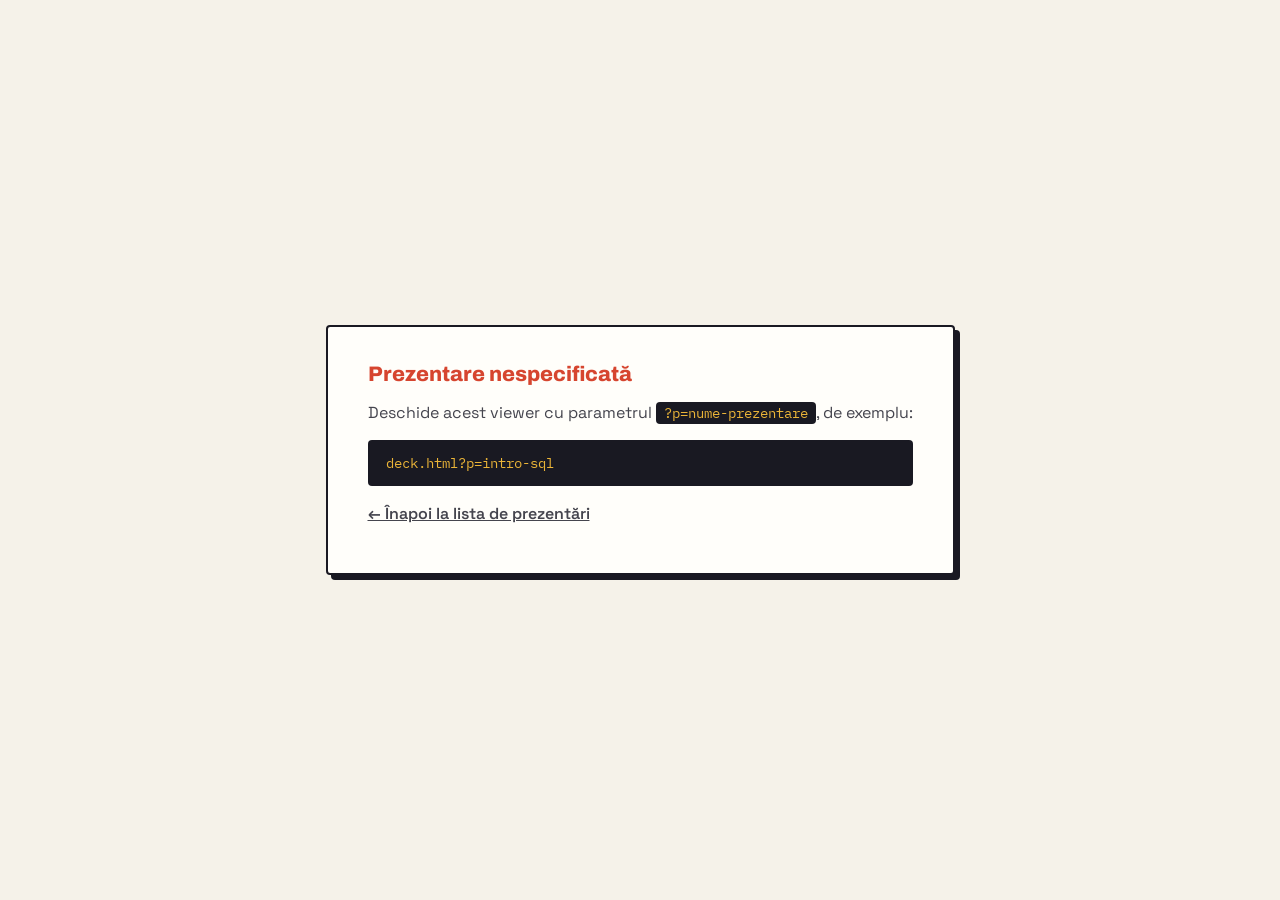
==== deck.html @ 7eb0e371 "Adăugat fișiere HTML pentru prezentare și index, inclusiv stiluri și scripturi necesare. Creată o pr" ====
<!DOCTYPE html>
<html lang="ro">
<head>
  <meta charset="UTF-8">
  <meta name="viewport" content="width=device-width, initial-scale=1.0">
  <title>Prezentare</title>
  <link rel="preconnect" href="https://fonts.googleapis.com">
  <link rel="preconnect" href="https://fonts.gstatic.com" crossorigin>
  <link href="https://fonts.googleapis.com/css2?family=Archivo:wght@700;800&family=Space+Grotesk:wght@400;500;700&family=IBM+Plex+Mono:wght@400;500;600&display=swap" rel="stylesheet">
  <link rel="stylesheet" href="assets/style.css">
  <link rel="stylesheet" href="assets/deck.css">
  <script>
    try {
      const t = new URLSearchParams(location.search).get("theme") || localStorage.getItem("mdeck-theme");
      if (t === "dark") document.documentElement.classList.add("dark");
    } catch (e) {}
  </script>
</head>
<body>
  <div id="progress"></div>

  <div id="stage-wrap">
    <div id="stage"></div>
  </div>

  <div id="hud">
    <a class="chip" id="chip-home" href="index.html" title="Înapoi la listă">
      <span class="dot"></span>
      <span id="chip-title">Prezentare</span>
    </a>
    <div class="controls">
      <button id="btn-prev" title="Slide anterior (←)">&#8592;</button>
      <span id="counter"></span>
      <button id="btn-next" title="Slide următor (→)">&#8594;</button>
      <button id="btn-grid" title="Vedere de ansamblu (G)">&#9638;</button>
      <button id="btn-theme" title="Temă închisă/deschisă (D)">&#9681;</button>
      <button id="btn-full" title="Ecran complet (F)">&#x26F6;</button>
    </div>
  </div>

  <div id="overview"></div>
  <div id="deck-error"></div>

  <script src="assets/vendor/markdown-it.min.js"></script>
  <script src="assets/vendor/highlight.min.js"></script>
  <script src="assets/vendor/languages/powershell.min.js"></script>
  <script src="assets/md.js"></script>
  <script src="assets/deck.js"></script>
</body>
</html>
---- assets/style.css ----
/* ============================================================
   Identitatea vizuală „Ovidiu Chiș” — varianta profesională
   Ultramarin & aur pe alb-os, structură fermă (borduri de
   cerneală, umbre dure mici), fără gradiente și fără zgomot.
   ============================================================ */

:root {
  /* fundaluri */
  --bone: #f5f2e9;        /* alb-os cald — fundalul de bază */
  --paper: #fffefa;       /* alb hârtie — carduri, suprafețe */

  /* cerneală */
  --ink: #191922;         /* negru-cerneală — text, borduri */
  --ink-soft: #45454e;    /* text secundar */
  --muted: #8a877e;       /* text estompat */

  /* semnătura cromatică */
  --ultra: #2033c4;       /* ultramarin Klein — culoarea principală */
  --ultra-deep: #16227e;  /* ultramarin de noapte */
  --gold: #eab438;        /* auriu cald — accent, folosit cu măsură */
  --azure: #2d8fc4;
  --coral: #d6452f;
  --green: #2a8a5e;
  --plum: #6a44b8;
  --sky: #6db5dd;

  /* derivate de temă */
  --shadow-c: var(--ink);              /* culoarea umbrelor dure */
  --dot: rgba(25, 25, 34, 0.045);      /* punctele texturii de fundal */
  --line-soft: rgba(25, 25, 34, 0.16); /* linii fine (rânduri tabel) */
  --line-mid: rgba(25, 25, 34, 0.32);  /* linii medii (separatoare, taguri) */
  --code-bg: #191922;                  /* fundalul blocurilor de cod, fix în ambele teme */
  --title-bg: var(--ultra);            /* fundalul slide-urilor de titlu/secțiune */

  --border: 2px solid var(--ink);
  --shadow: 5px 5px 0 var(--shadow-c);
  --shadow-sm: 3px 3px 0 var(--shadow-c);

  --sans: "Space Grotesk", "Segoe UI", system-ui, sans-serif;
  --display: "Archivo", "Space Grotesk", sans-serif;
  --mono: "IBM Plex Mono", "Cascadia Code", Consolas, monospace;

  --r: 4px;               /* colțuri abia rotunjite */
}

/* ---------- tema închisă (tasta D în prezentare) ---------- */
html.dark {
  --bone: #14141c;
  --paper: #1d1d27;
  --ink: #ece8db;
  --ink-soft: #b6b2a6;
  --muted: #84817a;

  --shadow-c: rgba(0, 0, 0, 0.55);
  --dot: rgba(236, 232, 219, 0.04);
  --line-soft: rgba(236, 232, 219, 0.12);
  --line-mid: rgba(236, 232, 219, 0.28);
  --title-bg: var(--ultra-deep);

  /* accente luminate, ca să rămână lizibile pe fundal închis */
  --ultra: #5e6ce0;
  --azure: #4fb2e6;
  --coral: #f06a52;
  --green: #3cba7a;
  --plum: #976ee8;
  --sky: #7ec9ec;
  --gold: #f0bb4a;
}

* { box-sizing: border-box; margin: 0; padding: 0; }

html, body {
  background: var(--bone);
  color: var(--ink);
  font-family: var(--sans);
  -webkit-font-smoothing: antialiased;
}

::selection { background: var(--gold); color: #191922; }

/* ---------- fundal: hârtie cu puncte foarte fine ---------- */
.ambient {
  position: fixed;
  inset: 0;
  z-index: -1;
  background:
    radial-gradient(circle, var(--dot) 1px, transparent 1.4px) 0 0 / 26px 26px,
    var(--bone);
}

/* ---------- layout pagină ---------- */
.wrap {
  max-width: 1120px;
  margin: 0 auto;
  padding: 0 32px;
}

header.site {
  display: flex;
  align-items: center;
  justify-content: space-between;
  padding: 30px 0;
}

.brand {
  display: flex;
  align-items: center;
  gap: 14px;
  font-family: var(--mono);
  font-size: 14px;
  font-weight: 600;
  letter-spacing: 0.1em;
  text-transform: uppercase;
  color: var(--ink);
  text-decoration: none;
}

.brand .monogram {
  display: grid;
  place-items: center;
  width: 36px;
  height: 36px;
  background: var(--ultra);
  color: var(--bone);
  border: var(--border);
  box-shadow: var(--shadow-sm);
  font-family: var(--display);
  font-weight: 800;
  font-size: 13px;
  letter-spacing: 0;
}

.hint {
  font-family: var(--mono);
  font-size: 12.5px;
  color: var(--ink-soft);
}

/* ---------- hero ---------- */
.hero { padding: 64px 0 24px; }

.hero .kicker {
  display: flex;
  align-items: center;
  gap: 10px;
  font-family: var(--mono);
  font-size: 13px;
  font-weight: 600;
  letter-spacing: 0.2em;
  text-transform: uppercase;
  color: var(--ultra);
  margin-bottom: 24px;
}

.hero .kicker::before {
  content: "";
  width: 10px;
  height: 10px;
  background: var(--ultra);
}

.hero h1 {
  font-family: var(--display);
  font-size: clamp(42px, 6vw, 70px);
  font-weight: 800;
  letter-spacing: -0.02em;
  line-height: 1.1;
  color: var(--ink);
}

/* subliniere tip marker — auriul folosit chirurgical */
.hero h1 .hl {
  background: linear-gradient(transparent 64%, var(--gold) 64%);
  padding: 0 4px;
}

.hero p {
  margin-top: 24px;
  max-width: 580px;
  font-size: 18px;
  line-height: 1.65;
  color: var(--ink-soft);
}

/* ---------- grid prezentări ---------- */
.decks {
  display: grid;
  grid-template-columns: repeat(auto-fill, minmax(330px, 1fr));
  gap: 28px;
  padding: 44px 0 90px;
}

.deck-card {
  position: relative;
  display: flex;
  flex-direction: column;
  gap: 14px;
  padding: 28px 28px 24px;
  background: var(--paper);
  border: var(--border);
  border-top: 4px solid var(--a, var(--ultra));
  border-radius: var(--r);
  box-shadow: var(--shadow);
  text-decoration: none;
  color: var(--ink);
  transition: transform 0.15s ease, box-shadow 0.15s ease;
}

.deck-card:hover {
  transform: translate(-2px, -2px);
  box-shadow: 7px 7px 0 var(--ink);
}

.deck-card:active {
  transform: translate(1px, 1px);
  box-shadow: 3px 3px 0 var(--ink);
}

.deck-card .meta {
  font-family: var(--mono);
  font-size: 11.5px;
  font-weight: 600;
  letter-spacing: 0.14em;
  text-transform: uppercase;
  color: var(--a, var(--ultra));
}

.deck-card h2 {
  font-family: var(--display);
  font-size: 23px;
  font-weight: 800;
  letter-spacing: -0.01em;
  line-height: 1.25;
}

.deck-card p {
  font-size: 15px;
  line-height: 1.6;
  color: var(--ink-soft);
  flex: 1;
}

.deck-card .foot {
  display: flex;
  align-items: center;
  justify-content: space-between;
  margin-top: 6px;
  padding-top: 16px;
  border-top: 1px solid var(--line-mid);
}

.deck-card .tags {
  display: flex;
  gap: 8px;
  flex-wrap: wrap;
}

.deck-card .tag {
  font-family: var(--mono);
  font-size: 11px;
  font-weight: 500;
  color: var(--ink-soft);
  padding: 3px 10px;
  border: 1px solid var(--line-mid);
  background: var(--bone);
}

.deck-card .go {
  font-family: var(--mono);
  font-size: 13px;
  font-weight: 600;
  color: var(--ultra);
  white-space: nowrap;
  transition: transform 0.15s ease;
}

.deck-card:hover .go { transform: translateX(3px); }

/* accente — nume vechi, paleta proprie */
[data-accent="teal"]    { --a: var(--azure); }
[data-accent="indigo"]  { --a: var(--ultra); }
[data-accent="violet"]  { --a: var(--plum); }
[data-accent="amber"]   { --a: var(--gold); }
[data-accent="rose"]    { --a: var(--coral); }
[data-accent="emerald"] { --a: var(--green); }
[data-accent="sky"]     { --a: var(--sky); }

/* ---------- panou eroare ---------- */
.error-panel {
  margin: 60px auto;
  max-width: 640px;
  padding: 36px 40px;
  background: var(--paper);
  border: var(--border);
  border-radius: var(--r);
  box-shadow: var(--shadow);
}

.error-panel h2 {
  font-family: var(--display);
  font-size: 21px;
  font-weight: 800;
  margin-bottom: 14px;
  color: var(--coral);
}
.error-panel p { color: var(--ink-soft); line-height: 1.7; margin-bottom: 10px; }

.error-panel code {
  display: block;
  margin: 14px 0;
  padding: 14px 18px;
  background: var(--code-bg);
  color: var(--gold);
  border-radius: var(--r);
  font-family: var(--mono);
  font-size: 14px;
}

footer.site {
  padding: 28px 0 50px;
  font-family: var(--mono);
  font-size: 12.5px;
  color: var(--ink-soft);
  border-top: 1px solid var(--line-mid);
}

/* ---------- buton temă (pagina de start) ---------- */
.theme-btn {
  appearance: none;
  width: 36px;
  height: 36px;
  display: grid;
  place-items: center;
  background: var(--paper);
  color: var(--ink);
  border: var(--border);
  box-shadow: var(--shadow-sm);
  font-size: 15px;
  cursor: pointer;
  transition: transform 0.12s ease, box-shadow 0.12s ease;
}

.theme-btn:hover { transform: translate(-1px, -1px); box-shadow: 4px 4px 0 var(--shadow-c); }
---- assets/deck.css ----
/* ============================================================
   Viewer de slide-uri — identitatea „Ovidiu Chiș”, varianta
   profesională. Conținut pe alb-os; titlu/secțiune pe
   ultramarin plin. Proiectate la 1280×720, scalate la viewport.
   ============================================================ */

html, body {
  height: 100%;
  overflow: hidden;
  background: var(--code-bg); /* cadru constant, indiferent de temă */
}

/* ---------- scenă ---------- */
#stage-wrap {
  position: fixed;
  inset: 0;
}

#stage {
  position: absolute;
  left: 50%;
  top: 50%;
  width: 1280px;
  height: 720px;
  margin-left: -640px;
  margin-top: -360px;
  transform-origin: center center;
}

/* ---------- slide ---------- */
.slide {
  position: absolute;
  inset: 0;
  padding: 64px 84px 76px;
  display: flex;
  flex-direction: column;
  background:
    radial-gradient(circle, var(--dot) 1px, transparent 1.4px) 0 0 / 26px 26px,
    var(--bone);
  opacity: 0;
  visibility: hidden;
  transform: translateX(18px);
  transition: opacity 0.25s ease-out,
              transform 0.25s ease-out,
              visibility 0s linear 0.25s;
}

/* copiii nu se comprimă: conținutul prea lung depășește vizibil
   slide-ul în loc să fie tăiat pe tăcute */
.slide > * { flex-shrink: 0; }

.slide.current {
  opacity: 1;
  visibility: visible;
  transform: translateX(0);
  transition: opacity 0.25s ease-out,
              transform 0.25s ease-out;
}

/* ---------- tipografie în slide ---------- */

/* eyebrow / etichetă mică (h6 în Markdown) */
.slide h6 {
  display: flex;
  align-items: center;
  gap: 12px;
  font-family: var(--mono);
  font-size: 14px;
  font-weight: 600;
  letter-spacing: 0.22em;
  text-transform: uppercase;
  color: var(--ink-soft);
  margin-bottom: 22px;
}

.slide h6::before {
  content: "";
  width: 11px;
  height: 11px;
  background: var(--a, var(--ultra));
}

.slide h1 {
  font-family: var(--display);
  font-size: 60px;
  font-weight: 800;
  letter-spacing: -0.02em;
  line-height: 1.08;
}

.slide h2 {
  font-family: var(--display);
  font-size: 42px;
  font-weight: 800;
  letter-spacing: -0.015em;
  line-height: 1.12;
  margin-bottom: 10px;
}

.slide h2::after {
  content: "";
  display: block;
  width: 64px;
  height: 6px;
  margin-top: 16px;
  background: var(--a, var(--ultra));
}

.slide h3 {
  font-size: 22px;
  font-weight: 700;
  letter-spacing: -0.005em;
  margin-bottom: 8px;
}

.slide p {
  font-size: 21px;
  line-height: 1.6;
  color: var(--ink-soft);
  margin: 12px 0;
  max-width: 980px;
}

.slide strong { color: var(--ink); font-weight: 700; }
.slide em     { color: var(--ink); }

.slide a {
  color: var(--ultra);
  font-weight: 600;
  text-decoration: none;
  border-bottom: 2px solid var(--gold);
}

.slide ul, .slide ol {
  margin: 14px 0 14px 4px;
  padding-left: 30px;
  display: flex;
  flex-direction: column;
  gap: 11px;
}

.slide li {
  font-size: 20px;
  line-height: 1.55;
  color: var(--ink-soft);
}

.slide ul { list-style: none; padding-left: 6px; }

.slide ul > li {
  position: relative;
  padding-left: 28px;
}

.slide ul > li::before {
  content: "";
  position: absolute;
  left: 0;
  top: 0.5em;
  width: 9px;
  height: 9px;
  background: var(--a, var(--ultra));
}

.slide ol li::marker {
  color: var(--a, var(--ultra));
  font-family: var(--mono);
  font-weight: 600;
}

.slide ul ul, .slide ol ol, .slide ul ol, .slide ol ul {
  margin: 8px 0 0 2px;
  gap: 7px;
}

.slide ul ul li { font-size: 18px; }
.slide ul ul > li::before {
  width: 7px;
  height: 7px;
  background: transparent;
  border: 2px solid var(--a, var(--ultra));
}

.slide blockquote {
  margin: 20px 0;
  padding: 18px 26px;
  background: var(--paper);
  border: 1px solid var(--line-mid);
  border-left: 6px solid var(--a, var(--ultra));
  box-shadow: var(--shadow-sm);
}

.slide blockquote p {
  font-size: 22px;
  font-style: italic;
  color: var(--ink);
  margin: 0;
}

.slide hr {
  border: none;
  border-top: 2px solid var(--ink);
  margin: 22px 0;
}

.slide img {
  max-width: 100%;
  border: var(--border);
  box-shadow: var(--shadow);
}

/* ---------- cod ---------- */
.slide code {
  font-family: var(--mono);
  font-size: 0.88em;
  background: rgba(32, 51, 196, 0.07);
  border: 1px solid rgba(32, 51, 196, 0.35);
  padding: 1px 7px;
  color: var(--ultra-deep);
  font-weight: 500;
}

html.dark .slide code {
  background: rgba(110, 124, 255, 0.13);
  border-color: rgba(110, 124, 255, 0.4);
  color: #a8b2ff;
}

.slide pre {
  margin: 18px 0;
  padding: 20px 24px;
  background: var(--code-bg);
  border: var(--border);
  box-shadow: var(--shadow);
  overflow: hidden;
}

.slide pre code {
  display: block;
  background: none;
  border: none;
  padding: 0;
  font-size: 18px;
  line-height: 1.6;
  color: #eeeadf;
  font-weight: 400;
  font-variant-ligatures: none;
}

/* token-uri highlight.js, în paleta proprie */
.hljs-keyword, .hljs-selector-tag, .hljs-built_in,
.hljs-section, .hljs-name            { color: #f0bf58; font-weight: 600; }
.hljs-string, .hljs-attr,
.hljs-template-tag                   { color: #8fd6a8; }
.hljs-number, .hljs-literal,
.hljs-symbol                         { color: #eb9580; }
.hljs-comment, .hljs-quote,
.hljs-meta                           { color: #84879a; font-style: italic; }
.hljs-title, .hljs-function,
.hljs-type, .hljs-variable           { color: #86c8f0; }
.hljs-operator, .hljs-punctuation    { color: #c9c4b4; }

/* ---------- tabele ---------- */
.slide table {
  width: 100%;
  margin: 18px 0;
  border-collapse: separate;
  border-spacing: 0;
  background: var(--paper);
  border: var(--border);
  box-shadow: var(--shadow);
  font-size: 19px;
}

.slide th {
  font-family: var(--mono);
  font-size: 13px;
  font-weight: 600;
  letter-spacing: 0.08em;
  text-transform: uppercase;
  text-align: left;
  color: var(--bone);
  background: var(--ultra-deep);
  padding: 11px 20px;
}

.slide td {
  padding: 10px 20px;
  color: var(--ink-soft);
  border-bottom: 1px solid var(--line-soft);
}

.slide tr:last-child td { border-bottom: none; }
.slide td code { font-size: 16px; }

/* ---------- containere ::: ---------- */
.slide .grid {
  display: grid;
  gap: 22px;
  margin: 22px 0;
  align-items: stretch;
}

.slide .g2 { grid-template-columns: repeat(2, 1fr); }
.slide .g3 { grid-template-columns: repeat(3, 1fr); }
.slide .g4 { grid-template-columns: repeat(4, 1fr); }

.slide .card {
  padding: 20px 22px;
  background: var(--paper);
  border: var(--border);
  border-top: 4px solid var(--a, var(--ultra));
  border-radius: var(--r);
  box-shadow: var(--shadow-sm);
}

.slide .card h3 {
  font-size: 20px;
  color: var(--ink);
}

.slide .card p, .slide .card li { font-size: 17.5px; line-height: 1.55; }
.slide .card p { margin: 8px 0 0; }
.slide .card ul, .slide .card ol { margin: 10px 0 0; gap: 7px; }
.slide .card ul > li { padding-left: 22px; }
.slide .card ul > li::before { width: 8px; height: 8px; top: 0.5em; }

/* statistici mari */
.slide .stat {
  padding: 22px 24px;
  background: var(--paper);
  border: var(--border);
  border-top: 4px solid var(--a, var(--ultra));
  border-radius: var(--r);
  box-shadow: var(--shadow-sm);
}

.slide .stat h2 {
  font-family: var(--display);
  font-size: 52px;
  font-weight: 800;
  margin: 0;
  color: var(--a, var(--ultra));
}

.slide .stat h2::after { display: none; }

.slide .stat p {
  font-family: var(--mono);
  font-size: 12.5px;
  font-weight: 600;
  letter-spacing: 0.12em;
  text-transform: uppercase;
  color: var(--ink-soft);
  margin: 10px 0 0;
}

/* ---------- layout-uri ---------- */

/* slide de titlu și de secțiune — ultramarin plin */
.layout-title, .layout-section {
  justify-content: center;
  align-items: flex-start;
  background: var(--title-bg);
}

.layout-title h6, .layout-section h6 {
  color: rgba(245, 242, 233, 0.8);
}

.layout-title h6::before, .layout-section h6::before {
  background: var(--gold);
}

.layout-title h1 {
  font-size: 80px;
  max-width: 1060px;
  color: var(--bone);
}

.layout-title > p:first-of-type {
  font-size: 25px;
  color: rgba(245, 242, 233, 0.85);
  margin-top: 26px;
  max-width: 840px;
}

.layout-title p, .layout-section p { color: rgba(245, 242, 233, 0.85); }
.layout-title strong, .layout-section strong { color: var(--gold); }

/* slide de secțiune */
.layout-section h1 {
  font-size: 66px;
  max-width: 1000px;
  color: var(--bone);
}

.layout-section h1::before {
  content: "";
  display: block;
  width: 96px;
  height: 8px;
  margin-bottom: 32px;
  background: var(--gold);
}

.layout-section p { font-size: 23px; margin-top: 22px; }

/* conținut centrat */
.layout-center {
  justify-content: center;
  align-items: center;
  text-align: center;
}

.layout-center h1 { font-size: 60px; max-width: 1000px; }
.layout-center h2 { max-width: 1000px; }
.layout-center h6 { align-self: center; }
.layout-center h2::after { margin-left: auto; margin-right: auto; }
.layout-center p { margin-left: auto; margin-right: auto; }
.layout-center ul, .layout-center ol { text-align: left; }
.layout-center .grid { width: 100%; }

/* ---------- semnătura (doar pe titlu și final) ---------- */
.sign {
  position: absolute;
  left: 84px;
  bottom: 52px;
  display: flex;
  align-items: center;
  gap: 14px;
  font-family: var(--mono);
  font-size: 14px;
  font-weight: 600;
  letter-spacing: 0.06em;
  color: var(--ink);
}

.sign .monogram {
  display: grid;
  place-items: center;
  width: 40px;
  height: 40px;
  background: var(--ultra);
  color: var(--bone);
  border: var(--border);
  box-shadow: var(--shadow-sm);
  font-family: var(--display);
  font-weight: 800;
  font-size: 14px;
}

.layout-title .sign, .layout-section .sign { color: rgba(245, 242, 233, 0.9); }
.layout-title .sign .monogram, .layout-section .sign .monogram {
  background: var(--gold);
  color: var(--ink);
  box-shadow: 3px 3px 0 var(--ultra-deep);
}

/* ---------- chrome (în afara scenei, fix pe viewport) ---------- */
#progress {
  position: fixed;
  top: 0; left: 0;
  height: 4px;
  width: 0;
  z-index: 50;
  background: var(--gold);
  transition: width 0.3s ease-out;
}

#hud {
  position: fixed;
  left: 0; right: 0; bottom: 0;
  display: flex;
  align-items: center;
  justify-content: space-between;
  padding: 14px 22px;
  z-index: 50;
  pointer-events: none;
  opacity: 0;
  transition: opacity 0.3s ease;
}

body.hud-visible #hud { opacity: 1; }

#hud .chip {
  pointer-events: auto;
  display: flex;
  align-items: center;
  gap: 10px;
  font-family: var(--mono);
  font-size: 12px;
  font-weight: 600;
  letter-spacing: 0.1em;
  text-transform: uppercase;
  color: var(--ink);
  text-decoration: none;
  background: var(--paper);
  border: var(--border);
  box-shadow: var(--shadow-sm);
  padding: 8px 16px;
}

#hud .chip .dot {
  width: 9px;
  height: 9px;
  background: var(--ultra);
}

#hud .controls {
  pointer-events: auto;
  display: flex;
  align-items: center;
  gap: 4px;
  background: var(--paper);
  border: var(--border);
  box-shadow: var(--shadow-sm);
  padding: 5px 8px;
}

#hud .controls button {
  appearance: none;
  border: none;
  background: transparent;
  color: var(--ink);
  font-family: var(--mono);
  font-size: 15px;
  font-weight: 600;
  width: 32px;
  height: 32px;
  cursor: pointer;
  display: grid;
  place-items: center;
  transition: background 0.12s ease, color 0.12s ease;
}

#hud .controls button:hover {
  background: var(--ultra);
  color: var(--bone);
}

#hud .controls #counter {
  font-family: var(--mono);
  font-size: 13px;
  color: var(--ink-soft);
  padding: 0 10px;
  white-space: nowrap;
}

#hud .controls #counter b { color: var(--ink); font-weight: 700; }

/* ---------- mod ansamblu (overview) ---------- */
#overview {
  position: fixed;
  inset: 0;
  z-index: 60;
  display: none;
  overflow-y: auto;
  padding: 56px;
  background: rgba(25, 25, 34, 0.9);
}

body.overview #overview { display: block; }
body.overview #stage-wrap { visibility: hidden; }

#overview .ov-grid {
  display: grid;
  grid-template-columns: repeat(auto-fill, minmax(300px, 1fr));
  gap: 28px;
  max-width: 1400px;
  margin: 0 auto;
}

#overview .thumb {
  position: relative;
  cursor: pointer;
  border: var(--border);
  overflow: hidden;
  aspect-ratio: 16 / 9;
  background: var(--bone);
  transition: transform 0.15s ease, box-shadow 0.15s ease;
}

#overview .thumb:hover {
  transform: translate(-2px, -2px);
  box-shadow: 6px 6px 0 rgba(0, 0, 0, 0.55);
}

#overview .thumb.active { outline: 3px solid var(--gold); outline-offset: 2px; }

#overview .thumb .mini {
  position: absolute;
  top: 0; left: 0;
  width: 1280px;
  height: 720px;
  transform-origin: top left;
  pointer-events: none;
}

#overview .thumb .mini .slide {
  opacity: 1;
  visibility: visible;
  transform: none;
  transition: none;
}

#overview .thumb .num {
  position: absolute;
  right: 0;
  bottom: 0;
  z-index: 2;
  font-family: var(--mono);
  font-size: 12.5px;
  font-weight: 600;
  color: var(--bone);
  background: var(--ink);
  padding: 3px 10px;
}

/* ---------- ecran de eroare ---------- */
#deck-error {
  position: fixed;
  inset: 0;
  z-index: 70;
  display: none;
  place-items: center;
  background: var(--bone);
  padding: 32px;
}

#deck-error.visible { display: grid; }

#deck-error a { color: var(--ultra); font-weight: 600; }

/* ---------- print ---------- */
@media print {
  html, body { overflow: visible; background: #fff; }
  #progress, #hud, #overview { display: none !important; }
  #stage-wrap { position: static; }
  #stage {
    position: static;
    width: auto;
    height: auto;
    margin: 0;
    transform: none !important;
  }
  .slide {
    position: relative;
    inset: auto;
    width: 1280px;
    height: 720px;
    opacity: 1;
    visibility: visible;
    transform: none;
    page-break-after: always;
  }
}
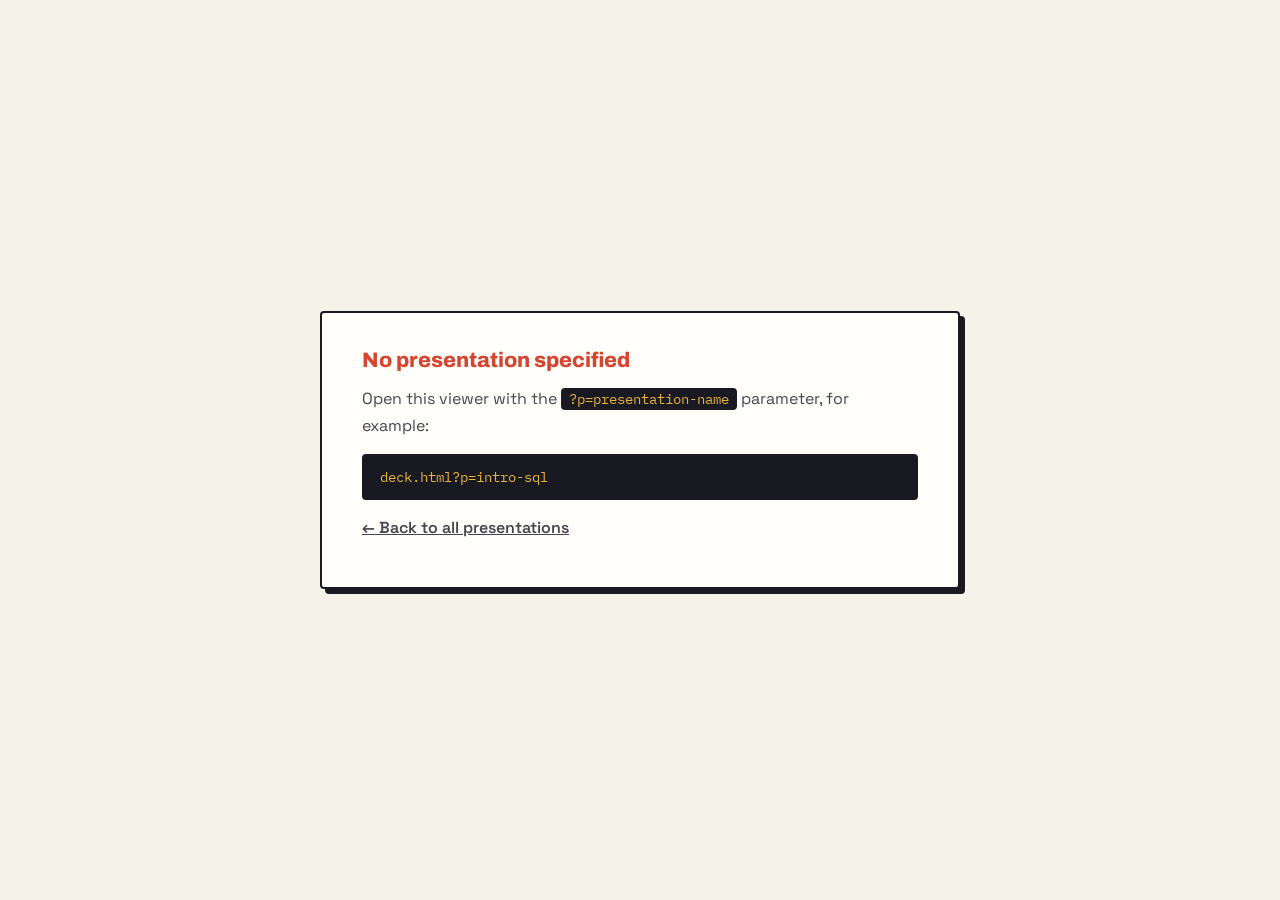
==== commit cc2f2ab7: "Update presentation content and structure: translate text to English, add new demo presentations, an" ====
--- a/deck.html
+++ b/deck.html
@@ -1,9 +1,9 @@
 <!DOCTYPE html>
-<html lang="ro">
+<html lang="en">
 <head>
   <meta charset="UTF-8">
   <meta name="viewport" content="width=device-width, initial-scale=1.0">
-  <title>Prezentare</title>
+  <title>Presentation</title>
   <link rel="preconnect" href="https://fonts.googleapis.com">
   <link rel="preconnect" href="https://fonts.gstatic.com" crossorigin>
   <link href="https://fonts.googleapis.com/css2?family=Archivo:wght@700;800&family=Space+Grotesk:wght@400;500;700&family=IBM+Plex+Mono:wght@400;500;600&display=swap" rel="stylesheet">
@@ -24,17 +24,17 @@
   </div>
 
   <div id="hud">
-    <a class="chip" id="chip-home" href="index.html" title="Înapoi la listă">
+    <a class="chip" id="chip-home" href="index.html" title="Back to the library">
       <span class="dot"></span>
-      <span id="chip-title">Prezentare</span>
+      <span id="chip-title">Presentation</span>
     </a>
     <div class="controls">
-      <button id="btn-prev" title="Slide anterior (←)">&#8592;</button>
+      <button id="btn-prev" title="Previous slide (←)">&#8592;</button>
       <span id="counter"></span>
-      <button id="btn-next" title="Slide următor (→)">&#8594;</button>
-      <button id="btn-grid" title="Vedere de ansamblu (G)">&#9638;</button>
-      <button id="btn-theme" title="Temă închisă/deschisă (D)">&#9681;</button>
-      <button id="btn-full" title="Ecran complet (F)">&#x26F6;</button>
+      <button id="btn-next" title="Next slide (→)">&#8594;</button>
+      <button id="btn-grid" title="Overview (G)">&#9638;</button>
+      <button id="btn-theme" title="Dark/light theme (D)">&#9681;</button>
+      <button id="btn-full" title="Fullscreen (F)">&#x26F6;</button>
     </div>
   </div>
 
--- a/assets/style.css
+++ b/assets/style.css
@@ -276,6 +276,47 @@
 
 .deck-card:hover .go { transform: translateX(3px); }
 
+/* ---------- colecții ---------- */
+.collections { padding: 44px 0 90px; }
+
+.collection + .collection { margin-top: 64px; }
+
+.collection-title {
+  display: flex;
+  align-items: center;
+  gap: 10px;
+  font-family: var(--mono);
+  font-size: 14px;
+  font-weight: 600;
+  letter-spacing: 0.2em;
+  text-transform: uppercase;
+  color: var(--ink);
+}
+
+.collection-title::before {
+  content: "";
+  width: 10px;
+  height: 10px;
+  background: var(--gold);
+}
+
+.collection-title::after {
+  content: "";
+  flex: 1;
+  height: 1px;
+  background: var(--line-mid);
+}
+
+.collection-desc {
+  margin-top: 10px;
+  max-width: 580px;
+  font-size: 15px;
+  line-height: 1.6;
+  color: var(--ink-soft);
+}
+
+.collection .decks { padding: 24px 0 0; }
+
 /* accente — nume vechi, paleta proprie */
 [data-accent="teal"]    { --a: var(--azure); }
 [data-accent="indigo"]  { --a: var(--ultra); }
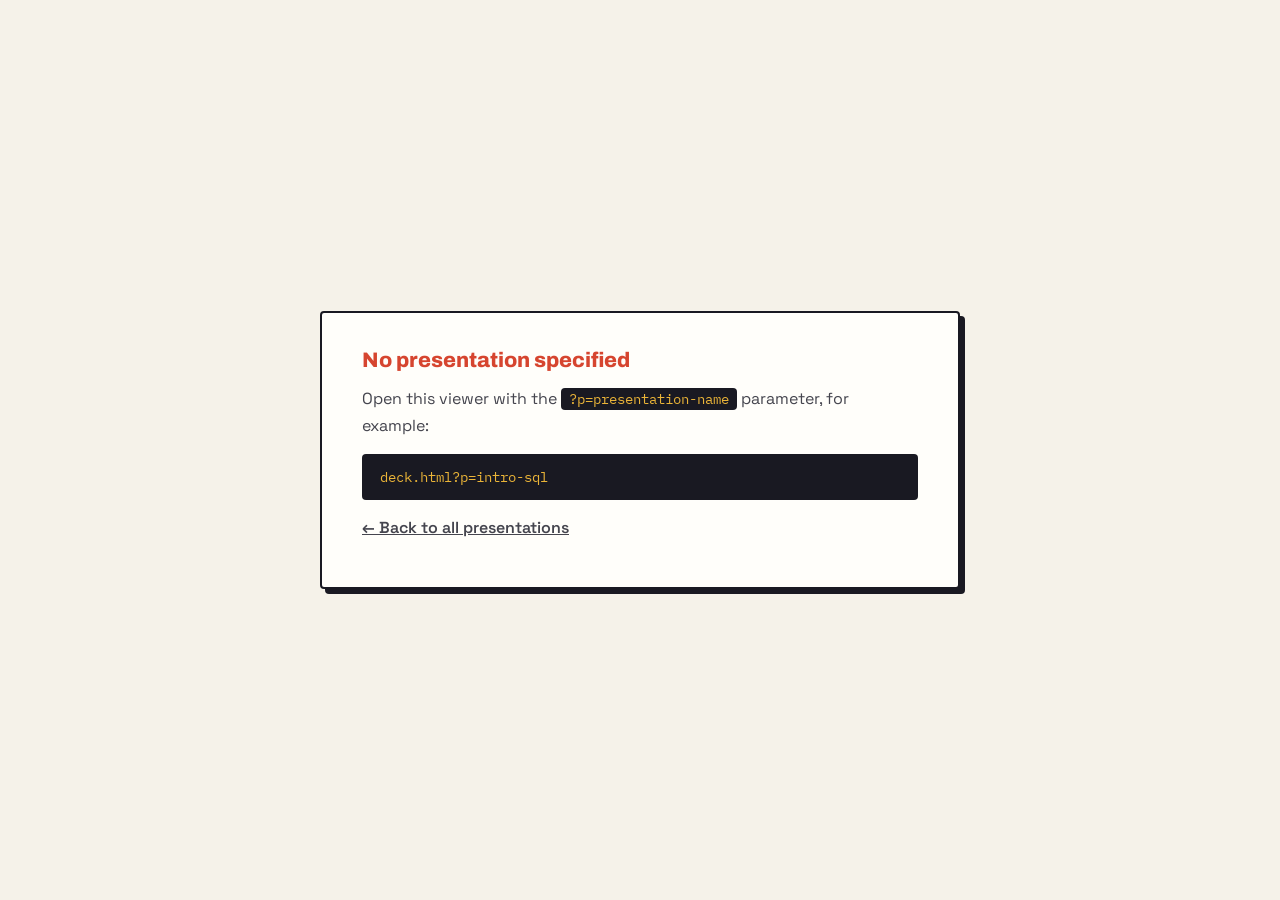
==== commit f4f13fee: "Adaugă funcționalitate de export PDF: permite utilizatorilor să salveze prezentările ca fișiere PDF," ====
--- a/deck.html
+++ b/deck.html
@@ -34,6 +34,7 @@
       <button id="btn-next" title="Next slide (→)">&#8594;</button>
       <button id="btn-grid" title="Overview (G)">&#9638;</button>
       <button id="btn-theme" title="Dark/light theme (D)">&#9681;</button>
+      <button id="btn-pdf" title="Export to PDF (P)">&#x2913;</button>
       <button id="btn-full" title="Fullscreen (F)">&#x26F6;</button>
     </div>
   </div>
--- a/assets/style.css
+++ b/assets/style.css
@@ -196,7 +196,9 @@
   flex-direction: column;
   gap: 14px;
   padding: 28px 28px 24px;
-  background: var(--paper);
+  /* faint wash of the deck's accent over the surface — blended with --paper so
+     it adapts to light/dark automatically */
+  background: color-mix(in srgb, var(--a, var(--ultra)) 5%, var(--paper));
   border: var(--border);
   border-top: 4px solid var(--a, var(--ultra));
   border-radius: var(--r);
--- a/assets/deck.css
+++ b/assets/deck.css
@@ -355,6 +355,185 @@
   margin: 10px 0 0;
 }
 
+/* grile suplimentare + proporții (style inline din md.js le poate suprascrie) */
+.slide .g1 { grid-template-columns: 1fr; }
+.slide .g5 { grid-template-columns: repeat(5, 1fr); }
+.slide .g6 { grid-template-columns: repeat(6, 1fr); }
+
+/* ---------- split (două jumătăți centrate) + col ---------- */
+.slide .split {
+  display: grid;
+  grid-template-columns: 1fr 1fr;
+  gap: 40px;
+  align-items: center;
+  margin: 22px 0;
+}
+.slide .split > * { margin-top: 0; margin-bottom: 0; }
+.slide .col > *:first-child { margin-top: 0; }
+.slide .col > *:last-child { margin-bottom: 0; }
+.slide .col img, .slide .col pre { margin: 0; }
+
+/* ---------- columns (text curgător) ---------- */
+.slide .columns {
+  column-gap: 40px;
+  column-rule: 1px solid var(--line-mid);
+  margin: 18px 0;
+}
+.slide .columns > *:first-child { margin-top: 0; }
+.slide .columns h3 { break-after: avoid; }
+.slide .columns li { break-inside: avoid; }
+
+/* ---------- timeline (cronologie verticală) ---------- */
+.slide .timeline { margin: 24px 0; }
+.slide .timeline ul, .slide .timeline ol {
+  list-style: none;
+  position: relative;
+  margin: 0;
+  padding-left: 36px;
+  gap: 20px;
+}
+.slide .timeline ul::before, .slide .timeline ol::before {
+  content: "";
+  position: absolute;
+  left: 8px;
+  top: 8px;
+  bottom: 8px;
+  width: 2px;
+  background: var(--line-mid);
+}
+.slide .timeline > ul > li, .slide .timeline > ol > li {
+  position: relative;
+  padding-left: 0;
+}
+.slide .timeline > ul > li::before, .slide .timeline > ol > li::before {
+  content: "";
+  position: absolute;
+  left: -36px;
+  top: 0.15em;
+  width: 18px;
+  height: 18px;
+  border-radius: 50%;
+  background: var(--paper);
+  border: 3px solid var(--a, var(--ultra));
+}
+.slide .timeline li strong { display: inline; color: var(--ink); }
+
+/* ---------- steps (pași numerotați, orizontal) ---------- */
+.slide .steps ol {
+  list-style: none;
+  counter-reset: step;
+  display: flex;
+  gap: 18px;
+  margin: 22px 0;
+  padding: 0;
+}
+.slide .steps ol > li {
+  counter-increment: step;
+  flex: 1;
+  padding: 18px 20px 20px;
+  background: var(--paper);
+  border: var(--border);
+  border-top: 4px solid var(--a, var(--ultra));
+  border-radius: var(--r);
+  box-shadow: var(--shadow-sm);
+  font-size: 17.5px;
+  line-height: 1.5;
+}
+.slide .steps ol > li::before {
+  content: counter(step);
+  display: grid;
+  place-items: center;
+  width: 36px;
+  height: 36px;
+  margin-bottom: 12px;
+  font-family: var(--display);
+  font-weight: 800;
+  font-size: 18px;
+  color: var(--bone);
+  background: var(--a, var(--ultra));
+}
+.slide .steps ol > li strong { color: var(--ink); }
+
+/* ---------- callout (casetă de notă) ---------- */
+.slide .callout {
+  position: relative;
+  margin: 18px 0;
+  padding: 16px 22px 16px 62px;
+  background: var(--paper);
+  border: var(--border);
+  border-left: 6px solid var(--cc, var(--ultra));
+  box-shadow: var(--shadow-sm);
+}
+.slide .callout::before {
+  position: absolute;
+  left: 18px;
+  top: 16px;
+  display: grid;
+  place-items: center;
+  width: 30px;
+  height: 30px;
+  font-family: var(--display);
+  font-weight: 800;
+  font-size: 18px;
+  color: var(--bone);
+  background: var(--cc, var(--ultra));
+  border-radius: 50%;
+}
+.slide .callout > * { margin: 0; }
+.slide .callout > * + * { margin-top: 8px; }
+.slide .callout p, .slide .callout li { font-size: 18px; }
+.slide .callout-info { --cc: var(--azure); }
+.slide .callout-info::before { content: "i"; }
+.slide .callout-tip  { --cc: var(--plum); }
+.slide .callout-tip::before  { content: "\2605"; } /* ★ */
+.slide .callout-ok   { --cc: var(--green); }
+.slide .callout-ok::before   { content: "\2713"; } /* ✓ */
+.slide .callout-warn { --cc: var(--coral); }
+.slide .callout-warn::before { content: "!"; }
+
+/* ---------- iconițe inline ---------- */
+.slide .icon {
+  display: inline-flex;
+  vertical-align: -0.18em;
+  line-height: 1;
+}
+.slide .icon svg {
+  width: 1.1em;
+  height: 1.1em;
+  color: var(--a, var(--ultra));
+}
+
+/* ---------- taste [[ ]] → kbd ---------- */
+.slide kbd {
+  font-family: var(--mono);
+  font-size: 0.82em;
+  font-weight: 600;
+  padding: 2px 9px;
+  color: var(--ink);
+  background: var(--paper);
+  border: 2px solid var(--ink);
+  border-radius: 5px;
+  box-shadow: 2px 2px 0 var(--ink);
+  white-space: nowrap;
+}
+
+/* ---------- mermaid ---------- */
+.slide pre.mermaid {
+  background: transparent;
+  border: none;
+  box-shadow: none;
+  padding: 0;
+  margin: 18px 0;
+  display: flex;
+  justify-content: center;
+  overflow: visible;
+}
+.slide pre.mermaid svg { max-width: 100%; height: auto; }
+
+/* ---------- KaTeX ---------- */
+.slide .katex { font-size: 1.06em; }
+.slide .katex-display { margin: 20px 0; overflow-x: auto; overflow-y: hidden; }
+
 /* ---------- layout-uri ---------- */
 
 /* slide de titlu și de secțiune — ultramarin plin */
@@ -420,6 +599,106 @@
 .layout-center p { margin-left: auto; margin-right: auto; }
 .layout-center ul, .layout-center ol { text-align: left; }
 .layout-center .grid { width: 100%; }
+
+/* ---------- full-image (imagine pe tot slide-ul, titlu overlay) ---------- */
+.slide.has-image {
+  background:
+    linear-gradient(to top,
+      rgba(16, 16, 24, 0.88) 0%,
+      rgba(16, 16, 24, 0.25) 48%,
+      rgba(16, 16, 24, 0.45) 100%),
+    var(--slide-image) center / cover no-repeat;
+}
+.layout-full-image { justify-content: flex-end; }
+.layout-full-image h6 { color: rgba(255, 255, 255, 0.82); }
+.layout-full-image h6::before { background: var(--gold); }
+.layout-full-image h1 {
+  color: #fff;
+  font-size: 74px;
+  max-width: 1040px;
+  text-shadow: 0 2px 30px rgba(0, 0, 0, 0.45);
+}
+.layout-full-image h2 { color: #fff; }
+.layout-full-image p { color: rgba(255, 255, 255, 0.9); max-width: 900px; }
+.layout-full-image strong { color: var(--gold); }
+.layout-full-image a { color: #fff; }
+
+/* ---------- quote (citat de impact) ---------- */
+.layout-quote {
+  justify-content: center;
+  align-items: center;
+  text-align: center;
+}
+.layout-quote blockquote {
+  margin: 0;
+  padding: 0;
+  background: transparent;
+  border: none;
+  box-shadow: none;
+  max-width: 1040px;
+}
+.layout-quote blockquote::before {
+  content: "\201C";
+  display: block;
+  font-family: var(--display);
+  font-weight: 800;
+  font-size: 120px;
+  line-height: 0.4;
+  color: var(--a, var(--ultra));
+  margin-bottom: 24px;
+}
+.layout-quote blockquote p {
+  font-family: var(--display);
+  font-weight: 700;
+  font-style: normal;
+  font-size: 44px;
+  line-height: 1.24;
+  color: var(--ink);
+}
+.layout-quote > p {
+  margin-top: 28px;
+  font-family: var(--mono);
+  font-size: 16px;
+  font-weight: 600;
+  letter-spacing: 0.14em;
+  text-transform: uppercase;
+  color: var(--ink-soft);
+}
+
+/* ---------- end / thanks (slide final pe ultramarin) ---------- */
+.layout-end, .layout-thanks {
+  justify-content: center;
+  align-items: center;
+  text-align: center;
+  background: var(--title-bg);
+}
+.layout-end h6, .layout-thanks h6 {
+  align-self: center;
+  color: rgba(245, 242, 233, 0.8);
+}
+.layout-end h6::before, .layout-thanks h6::before { background: var(--gold); }
+.layout-end h1, .layout-thanks h1 {
+  color: var(--bone);
+  font-size: 74px;
+  max-width: 1040px;
+}
+.layout-end h2, .layout-thanks h2 { color: var(--bone); }
+.layout-end h2::after, .layout-thanks h2::after {
+  margin-left: auto;
+  margin-right: auto;
+  background: var(--gold);
+}
+.layout-end p, .layout-thanks p {
+  margin-left: auto;
+  margin-right: auto;
+  color: rgba(245, 242, 233, 0.85);
+}
+.layout-end strong, .layout-thanks strong { color: var(--gold); }
+.layout-end a, .layout-thanks a {
+  color: var(--gold);
+  border-bottom-color: rgba(234, 180, 56, 0.5);
+}
+.layout-end .icon svg, .layout-thanks .icon svg { color: var(--gold); }
 
 /* ---------- semnătura (doar pe titlu și final) ---------- */
 .sign {
@@ -632,10 +911,28 @@
 
 #deck-error a { color: var(--ultra); font-weight: 600; }
 
-/* ---------- print ---------- */
+/* ---------- print / export PDF ----------
+   Fiecare slide devine exact o pagină 16:9 (1280×720), edge-to-edge,
+   fără margini. „Print → Save as PDF” din browser dă un fişier curat,
+   un slide pe pagină, gata de trimis pe email.
+   Vezi printDeck() din deck.js: aşteaptă mermaid/KaTeX înainte de print. */
+
+/* Pagina PDF are fix proporţia slide-ului → zero margini, zero scalare. */
+@page {
+  size: 1280px 720px;
+  margin: 0;
+}
+
 @media print {
-  html, body { overflow: visible; background: #fff; }
-  #progress, #hud, #overview { display: none !important; }
+  /* păstrează fundalurile pline, diagramele şi codul colorat în PDF */
+  * {
+    -webkit-print-color-adjust: exact !important;
+    print-color-adjust: exact !important;
+  }
+
+  html, body { overflow: visible; height: auto; background: #fff; }
+  #progress, #hud, #overview, #deck-error { display: none !important; }
+
   #stage-wrap { position: static; }
   #stage {
     position: static;
@@ -644,14 +941,27 @@
     margin: 0;
     transform: none !important;
   }
+
   .slide {
     position: relative;
     inset: auto;
     width: 1280px;
     height: 720px;
-    opacity: 1;
-    visibility: visible;
-    transform: none;
-    page-break-after: always;
+    margin: 0;
+    opacity: 1 !important;
+    visibility: visible !important;
+    transform: none !important;
+    transition: none !important;
+    overflow: hidden;            /* conţinutul nu curge pe pagina următoare */
+    break-after: page;
+    page-break-after: always;    /* alias pentru browsere mai vechi */
+    break-inside: avoid;
+    page-break-inside: avoid;
   }
-}
+
+  /* fără pagină albă suplimentară după ultimul slide */
+  .slide:last-child {
+    break-after: auto;
+    page-break-after: auto;
+  }
+}
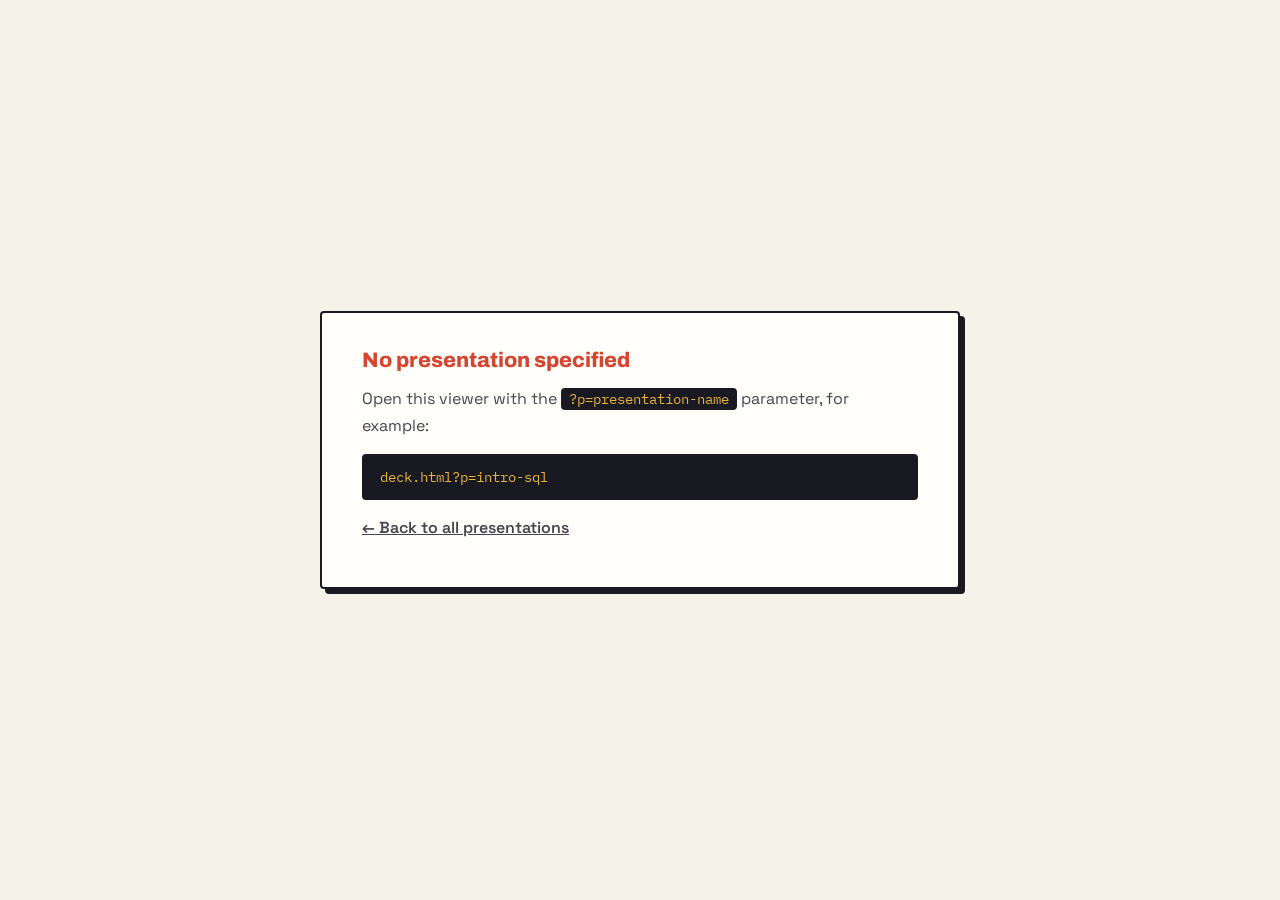
==== commit c6ebbab8: "Îmbunătățește motorul de prezentare: adaugă auto-bootstrapping, injectare de stiluri și fonturi, și " ====
--- a/deck.html
+++ b/deck.html
@@ -4,11 +4,7 @@
   <meta charset="UTF-8">
   <meta name="viewport" content="width=device-width, initial-scale=1.0">
   <title>Presentation</title>
-  <link rel="preconnect" href="https://fonts.googleapis.com">
-  <link rel="preconnect" href="https://fonts.gstatic.com" crossorigin>
-  <link href="https://fonts.googleapis.com/css2?family=Archivo:wght@700;800&family=Space+Grotesk:wght@400;500;700&family=IBM+Plex+Mono:wght@400;500;600&display=swap" rel="stylesheet">
-  <link rel="stylesheet" href="assets/style.css">
-  <link rel="stylesheet" href="assets/deck.css">
+  <!-- Set the dark theme before first paint to avoid a flash. -->
   <script>
     try {
       const t = new URLSearchParams(location.search).get("theme") || localStorage.getItem("mdeck-theme");
@@ -17,35 +13,8 @@
   </script>
 </head>
 <body>
-  <div id="progress"></div>
-
-  <div id="stage-wrap">
-    <div id="stage"></div>
-  </div>
-
-  <div id="hud">
-    <a class="chip" id="chip-home" href="index.html" title="Back to the library">
-      <span class="dot"></span>
-      <span id="chip-title">Presentation</span>
-    </a>
-    <div class="controls">
-      <button id="btn-prev" title="Previous slide (←)">&#8592;</button>
-      <span id="counter"></span>
-      <button id="btn-next" title="Next slide (→)">&#8594;</button>
-      <button id="btn-grid" title="Overview (G)">&#9638;</button>
-      <button id="btn-theme" title="Dark/light theme (D)">&#9681;</button>
-      <button id="btn-pdf" title="Export to PDF (P)">&#x2913;</button>
-      <button id="btn-full" title="Fullscreen (F)">&#x26F6;</button>
-    </div>
-  </div>
-
-  <div id="overview"></div>
-  <div id="deck-error"></div>
-
-  <script src="assets/vendor/markdown-it.min.js"></script>
-  <script src="assets/vendor/highlight.min.js"></script>
-  <script src="assets/vendor/languages/powershell.min.js"></script>
-  <script src="assets/md.js"></script>
-  <script src="assets/deck.js"></script>
+  <!-- The engine injects styles, loads its dependencies and builds the
+       viewer chrome. This single script is all a deck page needs. -->
+  <script src="assets/mdeck.js"></script>
 </body>
 </html>
